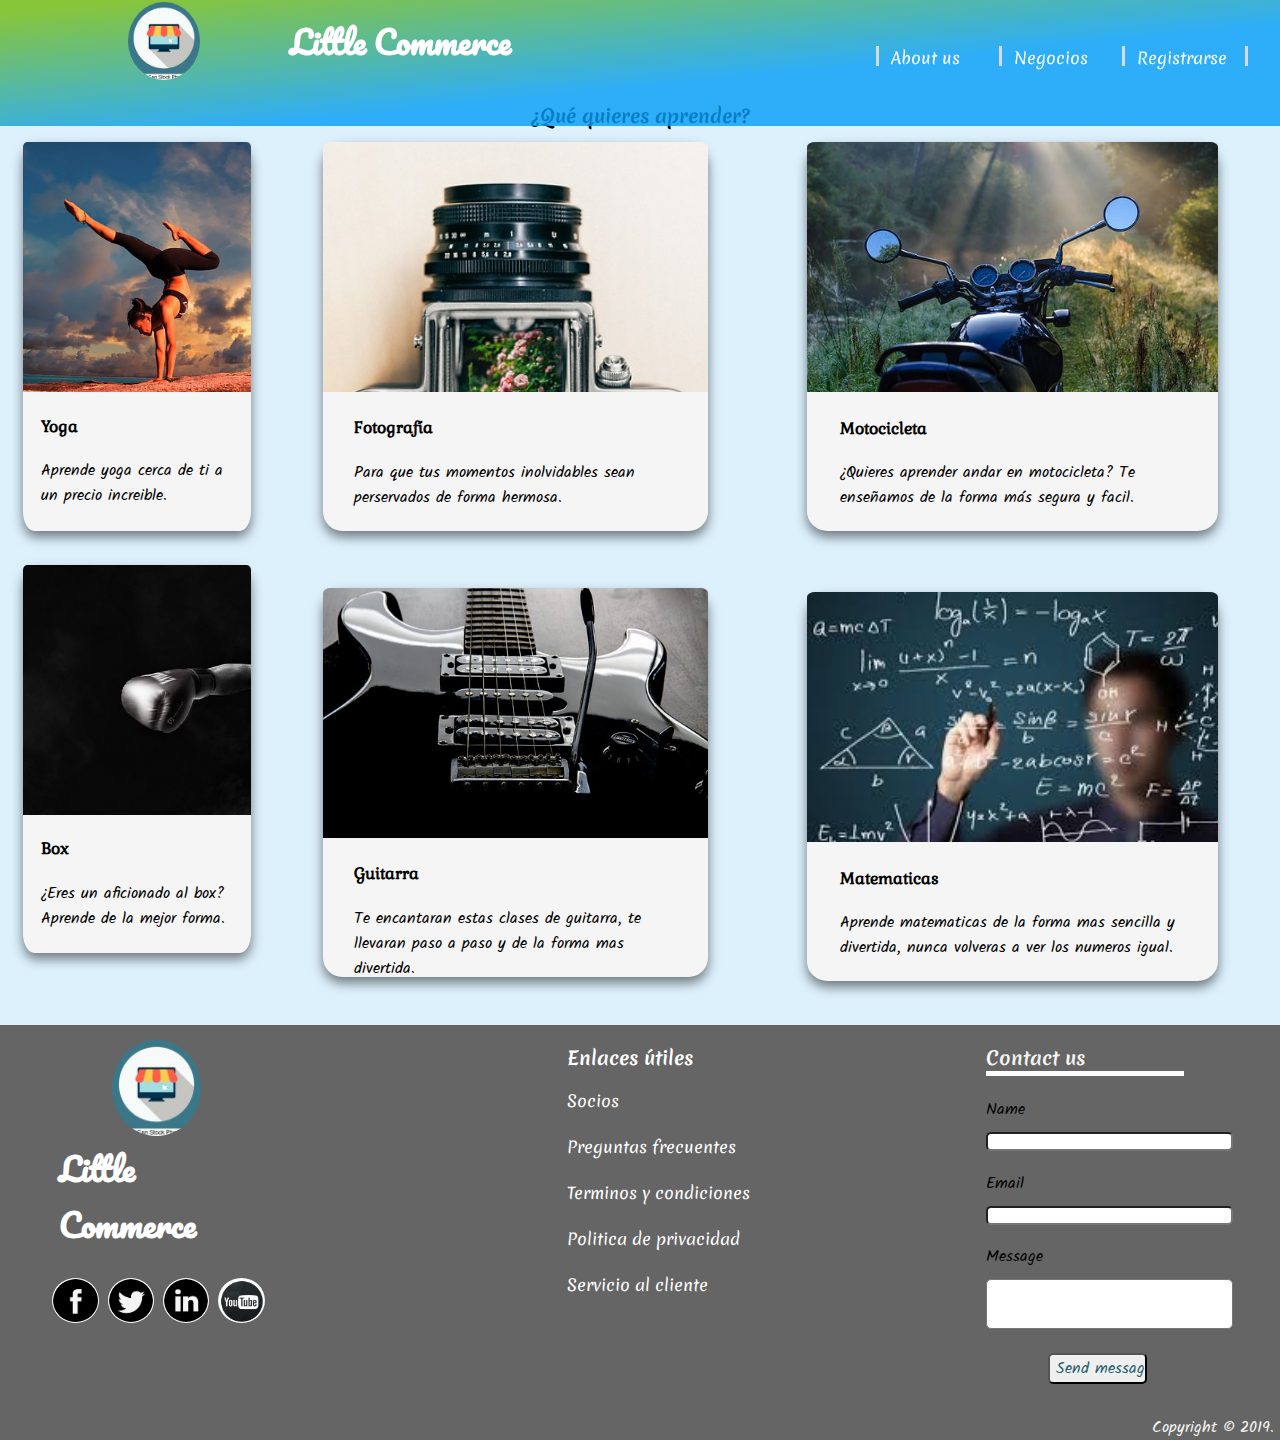
==== continue.html @ 73d61e6b "Commit inicial" ====
<!DOCTYPE html>
<html lang="en">

<head>
    <meta charset="UTF-8">
    <meta name="viewport" content="width=device-width, initial-scale=1.0">
    <meta http-equiv="X-UA-Compatible" content="ie=edge">
    <title>Little Commerce</title>
    <link rel="stylesheet" href="css/styles.css">
    <link href="https://fonts.googleapis.com/css?family=Gabriela|Merienda|Kalam|Pacifico" rel="stylesheet">
</head>

<body>
    <header>
        <div class="navigation-bar">
            <a href="mainSearch.html"> <img class="logo" src="img/logo.jpg" alt="logo"> </a>
            <h1>Little Commerce</h1>
            <ul class="navbar">
                <li role="separator" class="divider"></li>
                <li> <a href="about">About us</a></li>
                <li role="separator" class="divider"></li>
                <li> <a href="negocios">Negocios</a></li>
                <li role="separator" class="divider">
                <li> <a href="registrarse">Registrarse</a></li>
                <li role="separator" class="divider"></li>

            </ul>
        </div>
    </header>

    <main>
        <section class="user">
            <h3 class="continue">¿Qué quieres aprender?</h3>
        </section>
        <section class="principal">
            <article>
                <div class="card">
                    <div class="image" style="background-image: url('img/yoga.jpg')"></div>
                    <div class="
                        container food">
                        <h4><b>Yoga</b></h4>
                        <p>Aprende yoga cerca de ti a un precio increible.</p>
                    </div>
                </div>
                <div class="card">
                    <div class="image" style="background-image: url('img/box.jpg')"></div>
                    <div class="container pets">
                        <h4><b>Box</b></h4>
                        <p>¿Eres un aficionado al box? Aprende de la mejor forma.</p>
                    </div>
                </div>
            </article>
            <article>
                <div class="card">
                    <div class="image" style="background-image: url('img/fotografia.jpg')"></div>
                    <div class="container homeService">
                        <h4><b>Fotografía</b></h4>
                        <p>Para que tus momentos inolvidables sean perservados de forma hermosa.</p>
                    </div>
                </div>
                <div class="card">
                    <div class="image" style="background-image: url('img/guitarra.jpg')"></div>
                    <div class="container market">
                        <h4><b>Guitarra</b></h4>
                        <p>Te encantaran estas clases de guitarra, te llevaran paso a paso y de la forma mas divertida.</p>
                    </div>
                </div>
            </article>
            <article>
                <div class="card">
                    <div class="image" style="background-image: url('img/motorcycle.jpg')"></div>
                    <div class="container mecanics">
                        <h4><b>Motocicleta</b></h4>
                        <p>¿Quieres aprender andar en motocicleta? Te enseñamos de la forma más segura y facil.</p>
                    </div>
                </div>
                <div class="card">
                    <div class="image" style="background-image: url('img/matematicas.jpg')"></div>
                    <div class="container schooling">
                        <h4><b>Matematicas</b></h4>
                        <p>Aprende matematicas de la forma mas sencilla y divertida, nunca volveras a ver los numeros
                            igual.</p>
                    </div>
                </div>
            </article>
        </section>
    </main>

    <footer>
        <div class="fcontainer">
            <section class="footerRow">
                <img class="logo onFooter" src="img/logo.jpg" alt="logo">
                <h1 class="onFooter">Little Commerce</h1>
                <div class="social-network-wrapper">
                    <p class="social-icon facebook"> </p>
                    <p class="social-icon twitter"> </p>
                    <p class="social-icon linkedin"> </p>
                    <p class="social-icon youtube"></p>
                </div>
            </section>

            <section class="info">
                <ul>
                    <h3>Enlaces útiles</h3>
                    <li class="layout">Socios</li><br>
                    <li class="layout">Preguntas frecuentes</li><br>
                    <li class="layout">Terminos y condiciones</li><br>
                    <li class="layout">Politica de privacidad</li><br>
                    <li class="layout">Servicio al cliente</li>
                </ul>
            </section>

            <section class="wrapper">
                <div class="contactContainer">
                    <div class="contactTitle">
                        <h3>Contact us
                            <hr>
                        </h3>
                    </div>
                    <form class="contactForm">
                        <p>Name</p>
                        <input class="contactForm-input" type="text">

                        <p>Email</p>
                        <input class="contactForm-input" type="text">

                        <p>Message</p>
                        <textarea class="contactForm-textarea" type="text"></textarea>

                        <input type="submit" value="Send message">
                    </form>
                </div>
            </section>
        </div>
        <div class="footerCopyright">
            Copyright &copy; 2019.
        </div>
    </footer>
</body>

</html>
---- css/styles.css ----
body {
  width: 100%;
  height: 100%;
  margin: 0;
  background: rgba(141, 210, 250, 0.3);
}

/* header */
/* logo */
.logo {
  text-decoration: none;
  width: 40%; 
  margin-top: 1%;
  margin-bottom: 1%;
  border-radius: 50%
}

.logo.onFooter {
  margin-left: 25%;
}

.logo:hover {
  box-shadow: 0 10px 32px 0 rgba(0, 0, 0, 0.75);
}

h1 {
  color: white;
  font-family: 'Pacifico', cursive;
  margin-top: 1%;
  margin-left: -40%;
  align-items: center;
}

h1.onFooter {
  margin-left: 1%;
}

/* barra de navegacion */
.navigation-bar {
  width: 100vw;
  height: 14vh;
  background: linear-gradient(to bottom right, rgba(115, 187, 8, 0.8)5%, rgb(2, 157, 247, 0.8) 60%);
  margin: 0;
  position: fixed;
  top: 0;
  left: 0;
  display: flex;
  justify-content: space-between;
}

.navbar {
  display: flex;
  flex-direction: row;
  justify-content: flex-end;
  text-decoration: none;
}

.navbar li {
  vertical-align: top;
  display: flex;
  justify-content: flex-end;
  margin-bottom: 5%;
  margin-top: 8%;
}

li a {
  height: 20px;
  width: 120px;
font-family: 'Merienda', cursive;
  margin-bottom: 8%;
}

.divider {
  background-color: #d9dadc;
  height: 20px;
    width: 3px;
}

.navigation-bar ul {
  padding: 0;
  margin-right: 2.5%;
  list-style: none;
  position: relative;
}

.navigation-bar ul li {
  display: inline-block;
}

.navigation-bar a {
  display: block;
  padding: 0 10%;
  color: #FFF;
  text-decoration: none;
}

.navigation-bar ul ul {
  display: none;
  position: absolute;
}

/* Display Dropdowns on Hover */
.navigation-bar ul li:hover>ul {
  display: inherit;
  margin-top: 1.5%;
  background: rgb(2, 157, 247, 0.5);
  /* background-color: #000000;  */
}

/* Fisrt Tier Dropdown */
.navigation-bar ul ul li {
  width: 100%;
  float: none;
  display: list-item;
  position: relative;
}

/*  Dropdown symbol */
li>a:after {
  content: ' +';
}

li>a:only-child:after {
  content: '';
}

/* contenidos */

main {
  width: 100%;
  height: 100%;
  display: flex;
  justify-content: space-around;
  flex-direction: column;
  margin: 0 auto;
}

.user {
  display: flex;
  align-items: center;
  justify-content: center;
  flex-direction: column;
}

h2 {
  margin-top: 8%;
  margin-bottom: 0;
  font-family: 'Merienda', cursive;
}

.search {
  background: rgba(115, 187, 8, .3);
  border: 1px solid rgba(115, 187, 8, 0.2);
  margin-top: 0%;
  margin-bottom: 1%;
  width: 30%;
  box-shadow: 0 8% 16% 0 rgba(0, 0, 0, 0.5);
  transition: 0.4s;
  height: 4.5%;
  font-size: 120%;
  font-family: 'Gabriela', serif;
}

.principal {
  display: flex;
}

article {
  padding: 0%;
  margin: 0%;
}

/* tarjetas */
.card {
  box-shadow: 0 6px 12px 0 rgba(0, 0, 0, 0.5);
  transition: 0.4s;
  margin-bottom: 12%;
  margin-left: 8%;
  margin-right: 8%;
  height: 44%;
  width: 80%;
  align-items: center;
  background: whitesmoke;
  border-radius: 5%;
}

.search:hover {
  box-shadow: 0 8px 16px 0 rgba(0, 0, 0, 0.2);
}

.card:hover {
  box-shadow: 0 8px 16px 0 rgba(0, 0, 0, 0.2);
}

.container {
  padding: 1% 8%;
}

image {
  background-repeat: no-repeat;
  background-size: cover;
}

.card .image {
  height: 250px;
  background-repeat: no-repeat;
  background-size: cover;
  border-radius: 2% 2% 0 0;
}

h4 {
  font-family: 'Gabriela', serif;
}

h3 {
  font-family: 'Merienda', cursive;
}

.continue {
  margin-top: 8%;
  margin-bottom: 1%;
  font-family: 'Merienda', cursive;
}

p {
  font-family: 'Kalam', cursive;
  font-size: 100%;
  color: black;
  margin: 0;
}

/* empieza  footer */
footer {
  margin-top: 10%;
  background: rgb(102, 101, 101);
  color: whitesmoke;
  width: 100%;
  
  margin: 0;
}

.fcontainer {
  width: 100%;  
  display: flex;
  flex-direction: row;
  justify-content: space-evenly;
}

.footerRow {
  margin: 1%;
  display: flex;
  flex-direction: column;
}

.social-network-wrapper {
  width: 100%;
  display: flex;

  margin-left: -4%;

}

.social-network-wrapper .social-icon {
  background-size: cover;
  height: 400%;
  width: 3000%;
  margin: 2%;
  cursor: pointer;
  border: 1px solid whitesmoke;
  background-color: whitesmoke;
  border-radius: 50%;
  z-index: 0;
}

.social-network-wrapper .social-icon.facebook {
  background-image: url("../img/facebook-icon.png");
}

.social-network-wrapper .social-icon.twitter {
  background-image: url("../img/twitter-icon.png");
}

.social-network-wrapper .social-icon.linkedin {
  background-image: url("../img/linkedin-icon.png");
}

.social-network-wrapper .social-icon.instagram {
  background-image: url("../img/instagram-icon.png");
}

.social-network-wrapper .social-icon.youtube {
  background-image: url("../img/youtube-icon.jpg");
}

.info {
  padding: 0% 15%;
  height: 200%;
  color: white;
  font-family: 'Merienda', cursive;
  margin-bottom: 8%;
  justify-content: center;
}

.info ul {
  list-style-type: none;
}

.contactContainer {
  display: block;
  border-radius: 10px;
  margin: 0;
  max-width: 250px;
}

.contactTitle {
  display: inline-block;
}

.contactTitle h2 {
  padding: 0 10% 0 0;
  margin: 5% 0;
  color: #FBFBFB;
}

.contactForm {
  padding: 1% 1% 0 0;
}

hr {
  width: 200%;
  display: block;
  margin: 0;
  height: 5px;
  border: 0;
  background-color: #FBFBFB;
}

input,
textarea {
  width: 100%;  
  border-radius: 5px;
  resize: none;
  box-sizing: border-box;
  font-family: 'Open Sans'sans-serif;
  font-size: 80%;
  color: #25606f;
}

input[type="text"] {
  padding: 0;
  height: 20%;
  width: 100%;
}

input:focus,
textarea:focus {
  outline: none;
}

.contactForm-input {
  margin: 4% 0 8% 0;
}

.contactForm-textarea {
  margin: 4% 0;
  width: 100%;
  height: 50px
}

input[type="submit"] {
  width: 40%;
  height: 32%;
  border-radius: 5px;
  margin: 10px 0px 0 25%;
  font-family: 'Kalam', cursive;
  font-size: 100%; 
}

.footerCopyright{
margin-left: 90%;
font-family: 'Kalam', cursive;
}
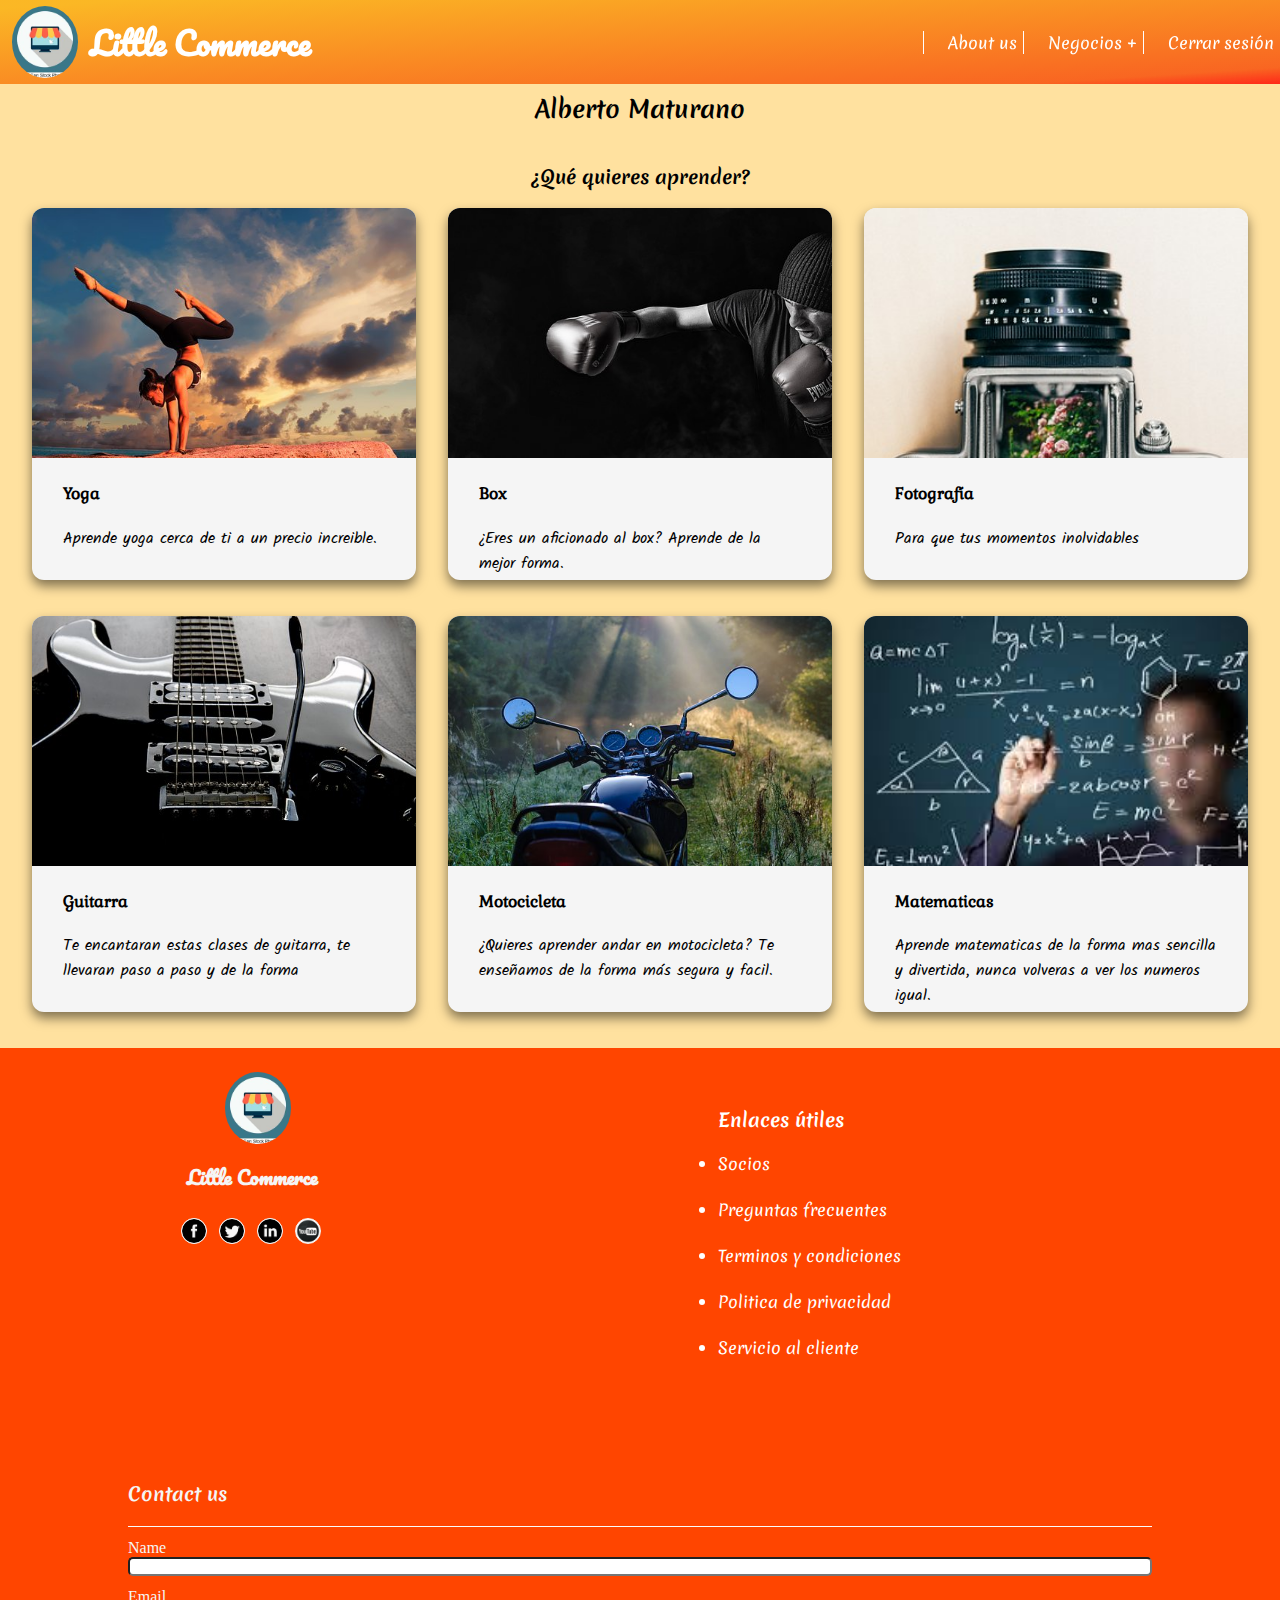
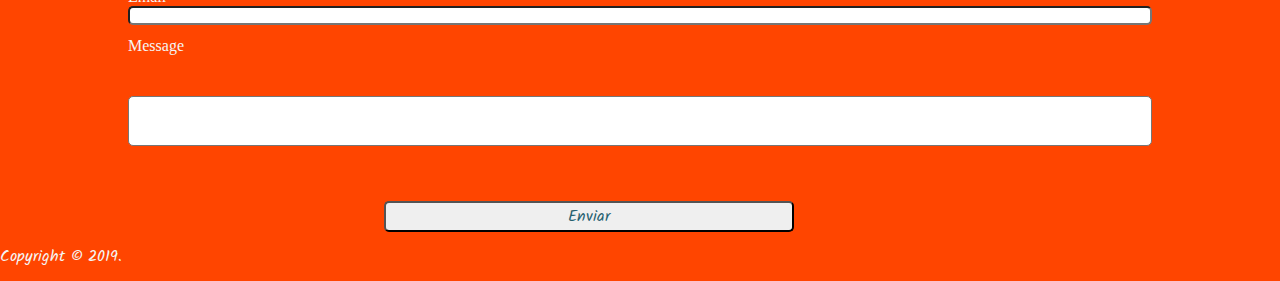
==== commit d4c42fde: "ya quedo solo lo de la compra falta" ====
--- a/continue.html
+++ b/continue.html
@@ -13,94 +13,95 @@
 <body>
     <header>
         <div class="navigation-bar">
-            <a href="mainSearch.html"> <img class="logo" src="img/logo.jpg" alt="logo"> </a>
-            <h1>Little Commerce</h1>
+            <a href="mainSearch.html">
+                <img class="logo" src="img/logo.jpg" alt="logo">
+                <h1 id="title">Little Commerce</h1>
+            </a>
             <ul class="navbar">
-                <li role="separator" class="divider"></li>
-                <li> <a href="about">About us</a></li>
-                <li role="separator" class="divider"></li>
-                <li> <a href="negocios">Negocios</a></li>
-                <li role="separator" class="divider">
-                <li> <a href="registrarse">Registrarse</a></li>
-                <li role="separator" class="divider"></li>
-
+                <li> <a class="hover" href="about">About us</a></li>
+                <li> <a class="hover" href="negocios">Negocios</a>
+                    <ul>
+                        <li><a href="#">Plan Básico</a></li>
+                        <li><a href="#">Plan Premium</a></li>
+                        <li><a href="#">Plan Selecto</a></li>
+                    </ul>
+                </li>
+                <li> <a class="hover" href="cerrarSesion">Cerrar sesión</a></li>
             </ul>
         </div>
     </header>
 
     <main>
         <section class="user">
-            <h3 class="continue">¿Qué quieres aprender?</h3>
+            <h2>Alberto Maturano </h1>
+                <br>
+               
+            <h3>¿Qué quieres aprender? </h3>
         </section>
         <section class="principal">
-            <article>
-                <div class="card">
+            <div class="card">
+                <a href="conyinue2.html">
                     <div class="image" style="background-image: url('img/yoga.jpg')"></div>
-                    <div class="
-                        container food">
-                        <h4><b>Yoga</b></h4>
-                        <p>Aprende yoga cerca de ti a un precio increible.</p>
+                </a>
+                <div class="container food">
+                    <h4><b>Yoga</b></h4>
+                    <p>Aprende yoga cerca de ti a un precio increible.</p>
+                </div>
+            </div>
+            <div class="card">
+                <div class="image" style="background-image: url('img/box.jpg')"></div>
+                <div class="container pets">
+                    <h4><b>Box</b></h4>
+                    <p>¿Eres un aficionado al box? Aprende de la mejor forma.</p>
+                </div>
+            </div>
+            <div class="card">
+                <div class="image" style="background-image: url('img/fotografia.jpg')"></div>
+                <div class="container homeService">
+                    <h4><b>Fotografía</b></h4>
+                    <p>Para que tus momentos inolvidables
+                </div>
+            </div>
+
+            <div class="card">
+                <div class="image" style="background-image: url('img/guitarra.jpg')"></div>
+                <div class="container market">
+                    <h4><b>Guitarra</b></h4>
+                    <p>Te encantaran estas clases de guitarra, te llevaran paso a paso y de la forma
+                </div>
+            </div>
+            <div class="card">
+                <div class="image" style="background-image: url('img/motorcycle.jpg')"></div>
+                <div class="container mecanics">
+                    <h4><b>Motocicleta</b></h4>
+                    <p>¿Quieres aprender andar en motocicleta? Te enseñamos de la forma más segura y facil.</p>
+                </div>
+            </div>
+            <div class="card">
+                
+                    <div class="image" style="background-image: url('img/matematicas.jpg')"></div>
+                <div class="container schooling">
+                    <h4><b>Matematicas</b></h4>
+                    <p>Aprende matematicas de la forma mas sencilla y divertida, nunca volveras a ver los numeros
+                        igual.</p>
                     </div>
                 </div>
-                <div class="card">
-                    <div class="image" style="background-image: url('img/box.jpg')"></div>
-                    <div class="container pets">
-                        <h4><b>Box</b></h4>
-                        <p>¿Eres un aficionado al box? Aprende de la mejor forma.</p>
+            </section>
+        </main>
+    
+        <footer>
+            <div class="info">
+                <div>
+                    <img class="logo onFooter" src="img/logo.jpg" alt="logo">
+                    <h6 class="onFooter">Little Commerce</h6>
+                    <div class="social-network-wrapper">
+                        <p class="social-icon facebook"> </p>
+                        <p class="social-icon twitter"> </p>
+                        <p class="social-icon linkedin"> </p>
+                        <p class="social-icon youtube"></p>
                     </div>
                 </div>
-            </article>
-            <article>
-                <div class="card">
-                    <div class="image" style="background-image: url('img/fotografia.jpg')"></div>
-                    <div class="container homeService">
-                        <h4><b>Fotografía</b></h4>
-                        <p>Para que tus momentos inolvidables sean perservados de forma hermosa.</p>
-                    </div>
-                </div>
-                <div class="card">
-                    <div class="image" style="background-image: url('img/guitarra.jpg')"></div>
-                    <div class="container market">
-                        <h4><b>Guitarra</b></h4>
-                        <p>Te encantaran estas clases de guitarra, te llevaran paso a paso y de la forma mas divertida.</p>
-                    </div>
-                </div>
-            </article>
-            <article>
-                <div class="card">
-                    <div class="image" style="background-image: url('img/motorcycle.jpg')"></div>
-                    <div class="container mecanics">
-                        <h4><b>Motocicleta</b></h4>
-                        <p>¿Quieres aprender andar en motocicleta? Te enseñamos de la forma más segura y facil.</p>
-                    </div>
-                </div>
-                <div class="card">
-                    <div class="image" style="background-image: url('img/matematicas.jpg')"></div>
-                    <div class="container schooling">
-                        <h4><b>Matematicas</b></h4>
-                        <p>Aprende matematicas de la forma mas sencilla y divertida, nunca volveras a ver los numeros
-                            igual.</p>
-                    </div>
-                </div>
-            </article>
-        </section>
-    </main>
-
-    <footer>
-        <div class="fcontainer">
-            <section class="footerRow">
-                <img class="logo onFooter" src="img/logo.jpg" alt="logo">
-                <h1 class="onFooter">Little Commerce</h1>
-                <div class="social-network-wrapper">
-                    <p class="social-icon facebook"> </p>
-                    <p class="social-icon twitter"> </p>
-                    <p class="social-icon linkedin"> </p>
-                    <p class="social-icon youtube"></p>
-                </div>
-            </section>
-
-            <section class="info">
-                <ul>
+                <ul class="enlacesUtiles">
                     <h3>Enlaces útiles</h3>
                     <li class="layout">Socios</li><br>
                     <li class="layout">Preguntas frecuentes</li><br>
@@ -108,34 +109,32 @@
                     <li class="layout">Politica de privacidad</li><br>
                     <li class="layout">Servicio al cliente</li>
                 </ul>
-            </section>
-
-            <section class="wrapper">
-                <div class="contactContainer">
-                    <div class="contactTitle">
-                        <h3>Contact us
-                            <hr>
-                        </h3>
-                    </div>
-                    <form class="contactForm">
-                        <p>Name</p>
-                        <input class="contactForm-input" type="text">
-
-                        <p>Email</p>
-                        <input class="contactForm-input" type="text">
-
-                        <p>Message</p>
-                        <textarea class="contactForm-textarea" type="text"></textarea>
-
-                        <input type="submit" value="Send message">
-                    </form>
+            </div>
+    
+            <div id="contactform">
+                <div class="contactTitle">
+                    <h3>Contact us</h3>
                 </div>
-            </section>
-        </div>
-        <div class="footerCopyright">
-            Copyright &copy; 2019.
-        </div>
-    </footer>
-</body>
-
-</html>+                <hr>
+                <form class="contactForm">
+                    <label>Name</label>
+                    <input class="contactForm-input" type="text">
+    
+                    <label>Email</label>
+                    <input class="contactForm-input" type="text">
+    
+                    <label>Message</label>
+                    <textarea class="contactForm-textarea" type="text"></textarea>
+    
+                    <input type="submit" value="Enviar">
+                </form>
+            </div>
+    
+            <div class="footerCopyright">
+                Copyright &copy; 2019.
+            </div>
+        </footer>
+    </body>
+    
+    </html>
+    --- a/css/styles.css
+++ b/css/styles.css
@@ -1,17 +1,116 @@
 body {
-  width: 100%;
+  /* width: 100%; */
   height: 100%;
   margin: 0;
-  background: rgba(141, 210, 250, 0.3);
-}
+  background: rgb(255, 225, 159);
+  display: flex;
+  flex-direction: column;
+}
+
+header {
+  position: fixed;
+  width: 100%;
+  background: linear-gradient(to bottom right, rgba(250, 173, 6, 0.8)5%, rgba(247, 71, 2, 0.8) 90%, rgb(255, 40, 25) 100%);
+  padding: 6px 0;
+}
+
+main {
+  margin-top: 72px;
+  /* width: 100%;
+  height: 100%;
+  display: flex;
+  justify-content: space-around;
+  flex-direction: column;
+  margin: 0 auto; */
+}
+
+h1 {
+  color: white;
+  font-family: 'Pacifico', cursive;
+  /* font-size: 4vw; */
+  display: none;
+   /* margin-top: 1%; */
+  margin: 0 0 0 12px;
+  /* align-items: center; */
+}
+
+/* barra de navegacion */
+.navigation-bar {
+  /* width: 100vw; */
+  /* height: 14vh; */
+  /* margin: 0;
+  top: 0;
+  left: 0; */
+  display: flex;
+  justify-content: space-between;
+}
+
+.navigation-bar a {
+  display: flex;
+  align-items: center;
+  margin-left: 12px;
+  text-decoration: none;
+}
+
+.navigation-bar ul {
+  /* /* padding: 0; */
+  /* margin-right: 2.5%; */
+  list-style: none;
+  /* position: relative; */
+  display: flex;
+  align-items: center;
+}
+
+.navigation-bar ul li {
+  display: inline-block;
+}
+
+.navigation-bar > ul > li {
+  border-left: 1px solid white;
+  padding-left: 6px;
+}
+
+
+.navigation-bar ul ul {
+  display: none;
+  position: absolute;
+}
+
+/* Fisrt Tier Dropdown */
+.navigation-bar ul ul li {
+  width: 100%;
+  float: none;
+  display: list-item;
+  position: relative;
+  padding: 6px;
+}
+
+/* Display Dropdowns on Hover */
+.navigation-bar ul li:hover > ul {
+  display: inherit;
+  /* margin-top: 1.5%; */
+  background: rgba(247, 71, 2, 0.5);
+  /* background-color: #000000;  */
+}
+
+
+.navigation-bar li a {
+  display: inline-block;
+  /* padding: 0 10%; */
+  padding: 0 6px;
+  color: #FFF;
+  text-decoration: none;
+  font-size: 16px;
+  /* height: 20px;
+  width: 120px; */
+  font-family: 'Merienda', cursive;
+}
+
 
 /* header */
 /* logo */
 .logo {
-  text-decoration: none;
-  width: 40%; 
-  margin-top: 1%;
-  margin-bottom: 1%;
+  height: 72px;
   border-radius: 50%
 }
 
@@ -23,97 +122,22 @@
   box-shadow: 0 10px 32px 0 rgba(0, 0, 0, 0.75);
 }
 
-h1 {
-  color: white;
+
+h6.onFooter {
+  margin: 12px 0 24px 0;
+  font-size: 19px;
   font-family: 'Pacifico', cursive;
-  margin-top: 1%;
-  margin-left: -40%;
-  align-items: center;
-}
-
-h1.onFooter {
-  margin-left: 1%;
-}
-
-/* barra de navegacion */
-.navigation-bar {
-  width: 100vw;
-  height: 14vh;
-  background: linear-gradient(to bottom right, rgba(115, 187, 8, 0.8)5%, rgb(2, 157, 247, 0.8) 60%);
-  margin: 0;
-  position: fixed;
-  top: 0;
-  left: 0;
-  display: flex;
-  justify-content: space-between;
-}
+}
+
 
 .navbar {
   display: flex;
-  flex-direction: row;
+  /* flex-direction: row;
   justify-content: flex-end;
-  text-decoration: none;
-}
-
-.navbar li {
-  vertical-align: top;
-  display: flex;
-  justify-content: flex-end;
-  margin-bottom: 5%;
-  margin-top: 8%;
-}
-
-li a {
-  height: 20px;
-  width: 120px;
-font-family: 'Merienda', cursive;
-  margin-bottom: 8%;
-}
-
-.divider {
-  background-color: #d9dadc;
-  height: 20px;
-    width: 3px;
-}
-
-.navigation-bar ul {
-  padding: 0;
-  margin-right: 2.5%;
-  list-style: none;
-  position: relative;
-}
-
-.navigation-bar ul li {
-  display: inline-block;
-}
-
-.navigation-bar a {
-  display: block;
-  padding: 0 10%;
-  color: #FFF;
-  text-decoration: none;
-}
-
-.navigation-bar ul ul {
-  display: none;
-  position: absolute;
-}
-
-/* Display Dropdowns on Hover */
-.navigation-bar ul li:hover>ul {
-  display: inherit;
-  margin-top: 1.5%;
-  background: rgb(2, 157, 247, 0.5);
-  /* background-color: #000000;  */
-}
-
-/* Fisrt Tier Dropdown */
-.navigation-bar ul ul li {
-  width: 100%;
-  float: none;
-  display: list-item;
-  position: relative;
-}
+  text-decoration: none; */
+}
+
+
 
 /*  Dropdown symbol */
 li>a:after {
@@ -126,14 +150,6 @@
 
 /* contenidos */
 
-main {
-  width: 100%;
-  height: 100%;
-  display: flex;
-  justify-content: space-around;
-  flex-direction: column;
-  margin: 0 auto;
-}
 
 .user {
   display: flex;
@@ -143,14 +159,13 @@
 }
 
 h2 {
-  margin-top: 8%;
   margin-bottom: 0;
   font-family: 'Merienda', cursive;
 }
 
 .search {
-  background: rgba(115, 187, 8, .3);
-  border: 1px solid rgba(115, 187, 8, 0.2);
+  background: rgb(253, 174, 83)  ;
+  border: 1px solid rgb(252, 168, 72);
   margin-top: 0%;
   margin-bottom: 1%;
   width: 30%;
@@ -161,27 +176,88 @@
   font-family: 'Gabriela', serif;
 }
 
-.principal {
-  display: flex;
-}
-
+
+
+.box {
+  display: flex;
+  justify-content: center;
+  align-items: center;
+  padding: 8px 0;
+  flex-grow: 1;
+  flex-wrap: wrap;
+  width: 100%;
+  margin: 0;
+  padding: 8px 0;
+  text-align: center;
+  flex-grow: 1;
+  font-size: 16px;
+}
+
+input.sign {
+  background: rgb(253, 174, 83)  ;
+  border: 1px solid rgb(252, 168, 72);
+  margin-top: 0%;
+  margin-bottom: 1%;
+
+  box-shadow: 0 8% 16% 0 rgba(0, 0, 0, 0.5);
+  transition: 0.4s;
+  height: 4.5%;
+  font-size: 120%;
+  font-family: 'Gabriela', serif;
+
+}
+.nextAction-button {
+  background: rgb(253, 174, 83)  ;
+  border: 1px solid rgb(252, 168, 72);
+  margin-top: 0%;
+  margin-bottom: 1%;
+  width: 30%;
+  box-shadow: 0 8% 16% 0 rgba(0, 0, 0, 0.5);
+  transition: 0.4s;
+  height: 4.5%;
+  font-size: 120%;
+  font-family: 'Gabriela', serif;
+}
+
+.nextAction-button:hover {
+  box-shadow: 0 8px 16px 0 rgba(0, 0, 0, 0.2);
+}
+.images{
+  display: flex;
+  justify-content: space-evenly;
+  align-items: center;
+}
+img.index{
+  width: 250px;
+  height: 200px;
+  margin-bottom: 10px;
+}
+
+.store{
+  display: flex;
+  justify-content: center;
+}
 article {
   padding: 0%;
   margin: 0%;
+}
+
+.principal {
+  display: flex;
+  flex-wrap: wrap;
+  /* flex-direction: column; */
+  justify-content: space-evenly;
 }
 
 /* tarjetas */
 .card {
   box-shadow: 0 6px 12px 0 rgba(0, 0, 0, 0.5);
   transition: 0.4s;
-  margin-bottom: 12%;
-  margin-left: 8%;
-  margin-right: 8%;
-  height: 44%;
   width: 80%;
-  align-items: center;
+  /* align-items: center; */
   background: whitesmoke;
-  border-radius: 5%;
+  border-radius: 12px;
+  margin-bottom: 36px;
 }
 
 .search:hover {
@@ -205,7 +281,7 @@
   height: 250px;
   background-repeat: no-repeat;
   background-size: cover;
-  border-radius: 2% 2% 0 0;
+  border-radius: 12px 12px 0 0;
 }
 
 h4 {
@@ -231,27 +307,19 @@
 
 /* empieza  footer */
 footer {
-  margin-top: 10%;
-  background: rgb(102, 101, 101);
+  background: orangered;
   color: whitesmoke;
   width: 100%;
-  
   margin: 0;
-}
-
-.fcontainer {
-  width: 100%;  
+  padding-top: 24px;
+}
+
+footer .info {
   display: flex;
   flex-direction: row;
   justify-content: space-evenly;
 }
 
-.footerRow {
-  margin: 1%;
-  display: flex;
-  flex-direction: column;
-}
-
 .social-network-wrapper {
   width: 100%;
   display: flex;
@@ -262,14 +330,14 @@
 
 .social-network-wrapper .social-icon {
   background-size: cover;
-  height: 400%;
-  width: 3000%;
-  margin: 2%;
   cursor: pointer;
   border: 1px solid whitesmoke;
   background-color: whitesmoke;
   border-radius: 50%;
   z-index: 0;
+  height: 24px;
+  width: 24px;
+  margin-right: 12px;
 }
 
 .social-network-wrapper .social-icon.facebook {
@@ -292,7 +360,7 @@
   background-image: url("../img/youtube-icon.jpg");
 }
 
-.info {
+.enlacesUtiles {
   padding: 0% 15%;
   height: 200%;
   color: white;
@@ -301,10 +369,6 @@
   justify-content: center;
 }
 
-.info ul {
-  list-style-type: none;
-}
-
 .contactContainer {
   display: block;
   border-radius: 10px;
@@ -322,15 +386,15 @@
   color: #FBFBFB;
 }
 
-.contactForm {
-  padding: 1% 1% 0 0;
+#contactform {
+  width: 80%;
+  margin: 0 auto;
 }
 
 hr {
-  width: 200%;
   display: block;
-  margin: 0;
-  height: 5px;
+  margin: 0 0 12px 0;
+  height: 1px;
   border: 0;
   background-color: #FBFBFB;
 }
@@ -344,6 +408,7 @@
   font-family: 'Open Sans'sans-serif;
   font-size: 80%;
   color: #25606f;
+  margin-bottom: 12px;
 }
 
 input[type="text"] {
@@ -355,10 +420,6 @@
 input:focus,
 textarea:focus {
   outline: none;
-}
-
-.contactForm-input {
-  margin: 4% 0 8% 0;
 }
 
 .contactForm-textarea {
@@ -377,6 +438,16 @@
 }
 
 .footerCopyright{
-margin-left: 90%;
 font-family: 'Kalam', cursive;
-}+margin: 12px 0;
+}
+
+@media only screen and (min-width: 769px) {
+  #title {
+    display: inline-block
+  }
+
+  .card {
+    width: 30%;
+  }
+}
